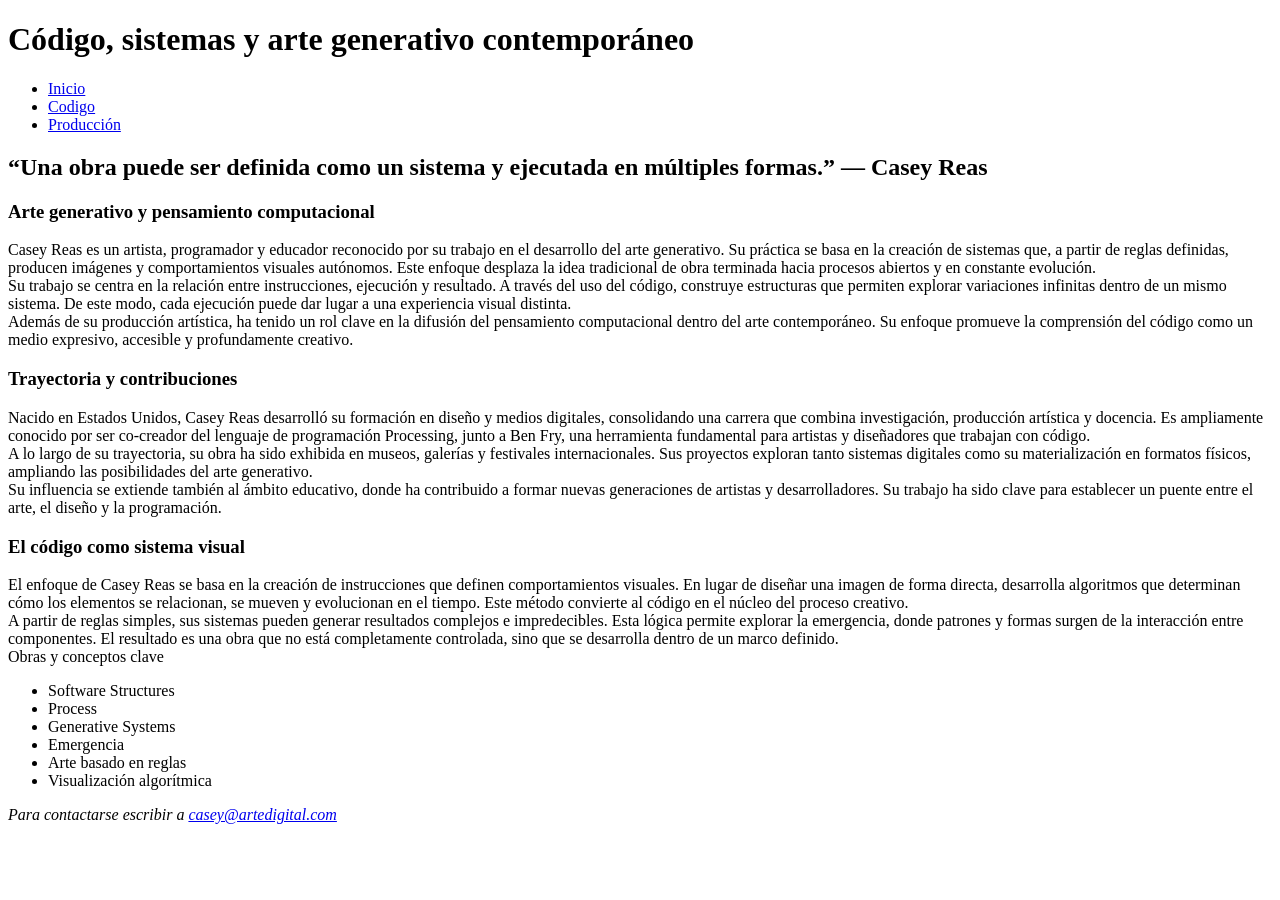
==== index.html @ 0ed300e7 "Estructura inicial del proyecto: carpetas, fotos y texto" ====
<!doctype html>
<html lang="es">
    <head>
        <meta charset="UTF-8">
        <title>Casey Reas</title>
    </head>
    <body>
        <header>
            <h1>Código, sistemas y arte generativo contemporáneo</h1>
        </header>
        <nav>
            <ul class="menu">
                <li><a href="index.html">Inicio</a></li>
                <li><a href="codigo.html">Codigo</a></li>
                <li><a href="produccion.html">Producción</a></li>
            </ul>
        </nav>
        <main>
            <section>
                <h2>“Una obra puede ser definida como un sistema y ejecutada en múltiples formas.” — Casey Reas</h2>
            </section>
            <section>
                <article>
                    <h3>Arte generativo y pensamiento computacional</h3>
                    <p>Casey Reas es un artista, programador y educador reconocido por su trabajo en el desarrollo del arte generativo. Su práctica se basa en la 
                        creación de sistemas que, a partir de reglas definidas, producen imágenes y comportamientos visuales autónomos. Este enfoque desplaza la idea 
                        tradicional de obra terminada hacia procesos abiertos y en constante evolución. 
                        <br>Su trabajo se centra en la relación entre instrucciones, ejecución y resultado. A través del uso del código, construye estructuras que 
                        permiten explorar variaciones infinitas dentro de un mismo sistema. De este modo, cada ejecución puede dar lugar a una experiencia visual 
                        distinta. 
                        <br>Además de su producción artística, ha tenido un rol clave en la difusión del pensamiento computacional dentro del arte contemporáneo. 
                        Su enfoque promueve la comprensión del código como un medio expresivo, accesible y profundamente creativo.
                    </p>
                </article>
                <article>
                    <h3>Trayectoria y contribuciones</h3>
                    <p>Nacido en Estados Unidos, Casey Reas desarrolló su formación en diseño y medios digitales, consolidando una carrera que combina investigación, 
                        producción artística y docencia. Es ampliamente conocido por ser co-creador del lenguaje de programación Processing, junto a Ben Fry, una 
                        herramienta fundamental para artistas y diseñadores que trabajan con código.
                        <br>A lo largo de su trayectoria, su obra ha sido exhibida en museos, galerías y festivales internacionales. Sus proyectos exploran tanto 
                        sistemas digitales como su materialización en formatos físicos, ampliando las posibilidades del arte generativo.
                        <br>Su influencia se extiende también al ámbito educativo, donde ha contribuido a formar nuevas generaciones de artistas y desarrolladores. Su 
                        trabajo ha sido clave para establecer un puente entre el arte, el diseño y la programación.
                    </p>
                </article>
                <article>
                    <h3>El código como sistema visual</h3>
                    <p>El enfoque de Casey Reas se basa en la creación de instrucciones que definen comportamientos visuales. En lugar de diseñar una imagen de 
                        forma directa, desarrolla algoritmos que determinan cómo los elementos se relacionan, se mueven y evolucionan en el tiempo. Este método 
                        convierte al código en el núcleo del proceso creativo.
                        <br>A partir de reglas simples, sus sistemas pueden generar resultados complejos e impredecibles. Esta lógica permite explorar la emergencia, 
                        donde patrones y formas surgen de la interacción entre componentes. El resultado es una obra que no está completamente controlada, sino que se 
                        desarrolla dentro de un marco definido.
                        <br>
                        Obras y conceptos clave
                    </p>
                    <ul>
                        <li>Software Structures</li>
                        <li>Process</li>
                        <li>Generative Systems</li>
                        <li>Emergencia</li>
                        <li>Arte basado en reglas</li>
                        <li>Visualización algorítmica</li>
                    </ul>
                </article>
            </section>
        </main>
        <footer>
            <address>
                <p>Para contactarse escribir a <a href="mailto:casey@artedigital.com">casey@artedigital.com</a></p>
            </address>
        </footer>
    </body>
</html>
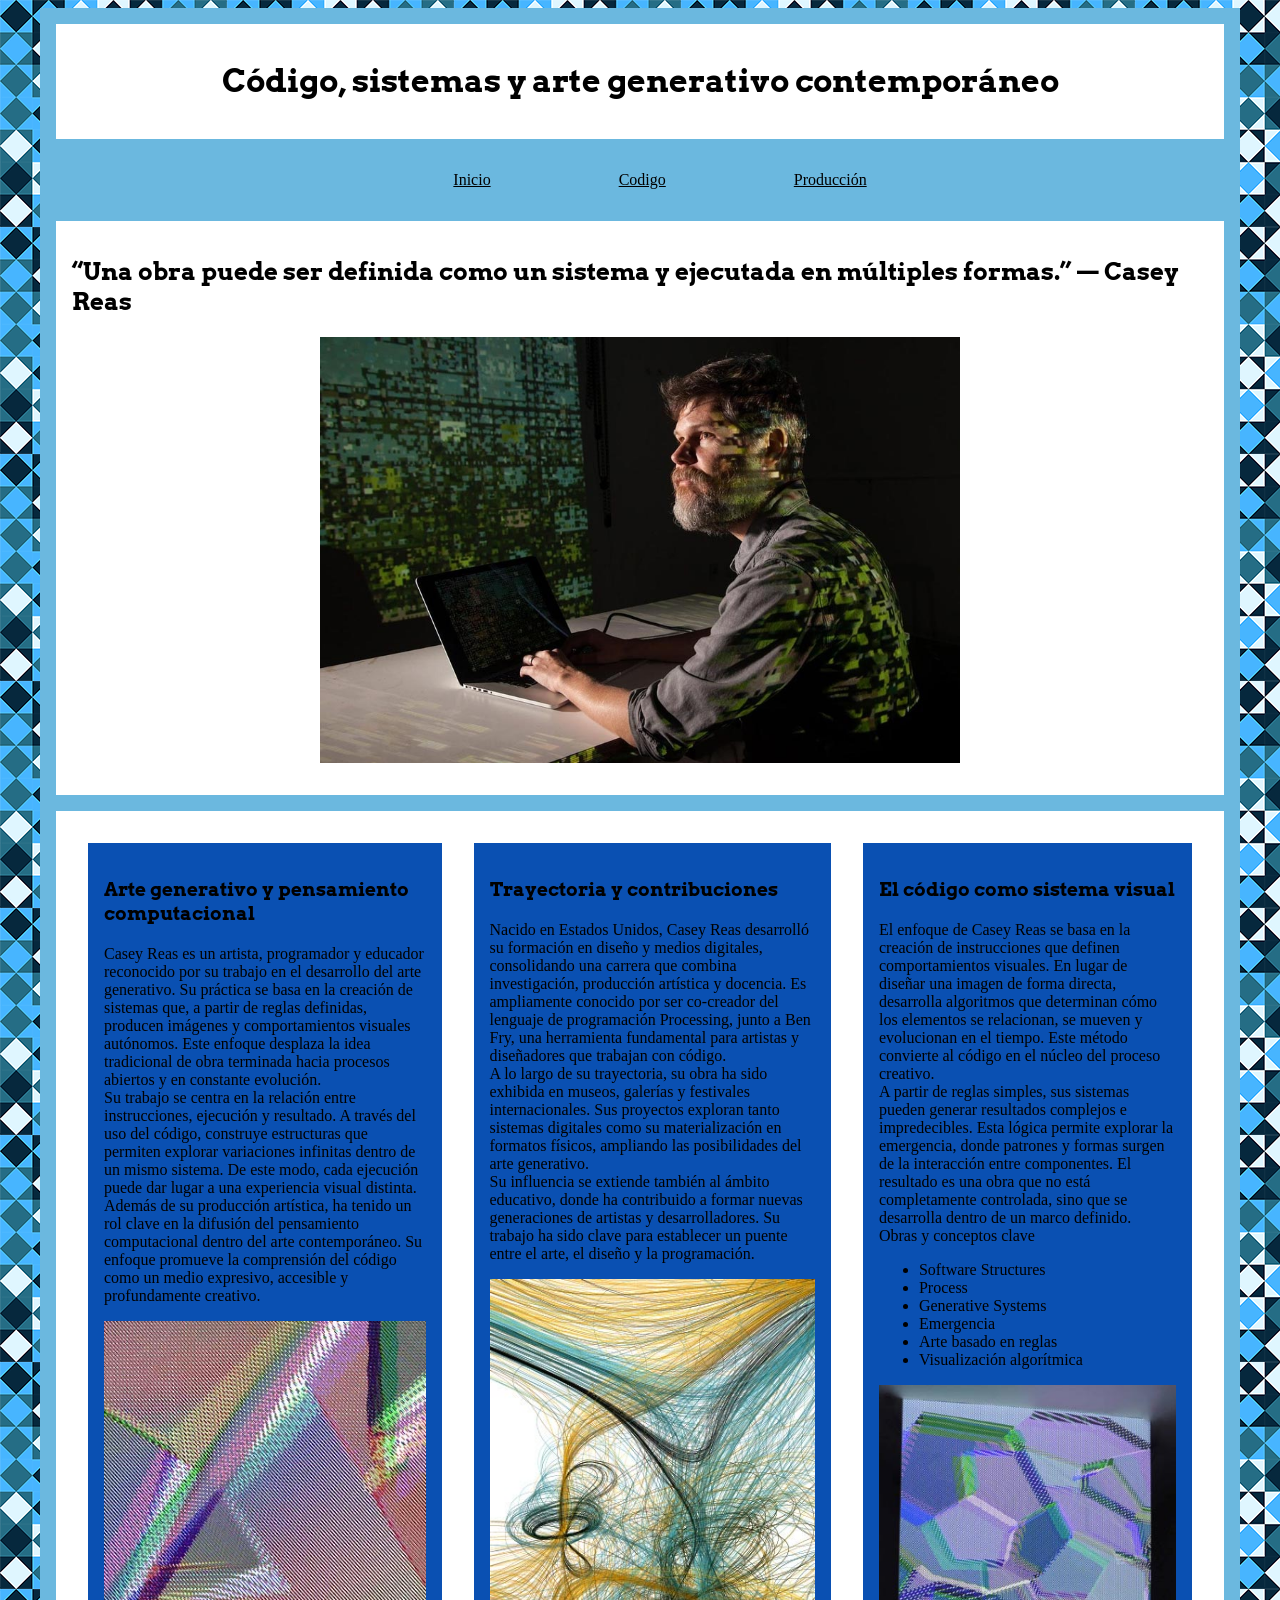
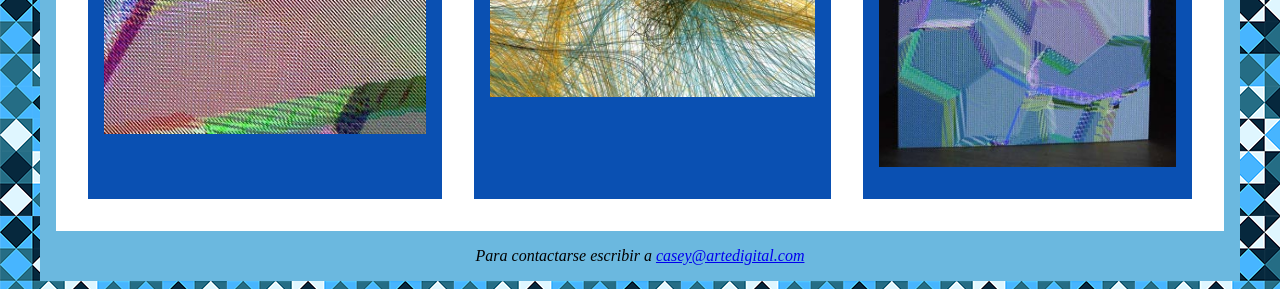
==== commit 984fbdc0: "Estructura html completa,  estilos de header, nav, columnas e imágenes" ====
--- a/index.html
+++ b/index.html
@@ -3,13 +3,18 @@
     <head>
         <meta charset="UTF-8">
         <title>Casey Reas</title>
+        <link rel="preconnect" href="https://fonts.googleapis.com">
+        <link rel="preconnect" href="https://fonts.gstatic.com" crossorigin>
+        <link href="https://fonts.googleapis.com/css2?family=Arvo:ital,wght@0,400;0,700;1,400;1,700&display=swap" rel="stylesheet">
+        <link rel="stylesheet" href="css/estilos.css">
     </head>
     <body>
+        <div id="contenedor">
         <header>
             <h1>Código, sistemas y arte generativo contemporáneo</h1>
         </header>
         <nav>
-            <ul class="menu">
+            <ul>
                 <li><a href="index.html">Inicio</a></li>
                 <li><a href="codigo.html">Codigo</a></li>
                 <li><a href="produccion.html">Producción</a></li>
@@ -18,8 +23,9 @@
         <main>
             <section>
                 <h2>“Una obra puede ser definida como un sistema y ejecutada en múltiples formas.” — Casey Reas</h2>
+                <img src="imagenes/reas.jpg" alt="foto de Casey Reas" class="imagen1">
             </section>
-            <section>
+            <section class="columnas1">
                 <article>
                     <h3>Arte generativo y pensamiento computacional</h3>
                     <p>Casey Reas es un artista, programador y educador reconocido por su trabajo en el desarrollo del arte generativo. Su práctica se basa en la 
@@ -31,6 +37,7 @@
                         <br>Además de su producción artística, ha tenido un rol clave en la difusión del pensamiento computacional dentro del arte contemporáneo. 
                         Su enfoque promueve la comprensión del código como un medio expresivo, accesible y profundamente creativo.
                     </p>
+                    <img src="imagenes/reas-1.jpg" alt="foto de obra de Casey Reas">
                 </article>
                 <article>
                     <h3>Trayectoria y contribuciones</h3>
@@ -42,6 +49,7 @@
                         <br>Su influencia se extiende también al ámbito educativo, donde ha contribuido a formar nuevas generaciones de artistas y desarrolladores. Su 
                         trabajo ha sido clave para establecer un puente entre el arte, el diseño y la programación.
                     </p>
+                    <img src="imagenes/reas-2.jpg" alt="foto de obra de Casey Reas">
                 </article>
                 <article>
                     <h3>El código como sistema visual</h3>
@@ -62,6 +70,7 @@
                         <li>Arte basado en reglas</li>
                         <li>Visualización algorítmica</li>
                     </ul>
+                    <img src="imagenes/reas-3.jpg" alt="foto de obra de Casey Reas">
                 </article>
             </section>
         </main>
@@ -70,5 +79,6 @@
                 <p>Para contactarse escribir a <a href="mailto:casey@artedigital.com">casey@artedigital.com</a></p>
             </address>
         </footer>
+        </div>
     </body>
 </html>
--- a/css/estilos.css
+++ b/css/estilos.css
@@ -0,0 +1,100 @@
+* { 
+	box-sizing: border-box; } /*para respetar mejor el tamaño de las columnas*/ 
+
+
+h1,h2,h3{
+    font-family: arvo, serif;
+}
+
+body {
+    background-image: url(../imagenes/fondo.png);
+    display: flex; /* activa flexbox para centrar el contenedor*/
+	justify-content: center;
+}
+
+
+#contenedor {
+    max-width: 75rem;
+    background: #6bb8df;
+}
+
+header {
+	background: rgb(255, 255, 255);
+	text-align: center;
+    padding: 1rem;
+	margin: 1rem; /*separa el header del contenedor para que no este pegado*/
+}
+
+
+section {
+	background: rgb(255, 255, 255);
+    padding: 1rem;
+	margin: 1rem; /*separa el section del contenedor para que no este pegado*/
+}
+
+article {
+	background-color: #0a50b2;
+    padding: 1rem;
+	margin: 1rem;
+}
+
+footer{
+    text-align: center;
+}
+
+nav ul {
+    display: flex;
+    justify-content: center;
+    list-style: none;
+}
+    
+nav li {
+    margin: 1rem; /*separa li*/
+} 
+
+nav a {
+    padding: 0rem 3rem; /*separa enlaces de menu y hace que el area de click sea mas grande*/
+}
+
+.columnas1, .columnas2{
+    display: flex;
+
+}
+
+.columnas2-uno {
+    width: 30%;
+}
+
+.columnas2-dos {
+    width: 70%;
+}
+
+
+
+img {
+    display: block;
+    max-width: 100%; /*limite de ancho de la imagen*/
+    height: auto; /*se achica proporcionalmente, sin deformarse*/
+    margin: 1rem auto; 
+}
+
+.imagen1 {
+    width: 40rem;
+}
+
+
+nav a:link { /*link no visitado*/
+    color: black;
+}
+
+nav a:visited { /*link visitado*/
+    color: purple;
+}
+
+nav a:hover { /*link cuando paso el mouse por encima*/
+    color: red;
+}
+
+nav a:active { /*link al hacer click*/
+    color: orange;
+}
